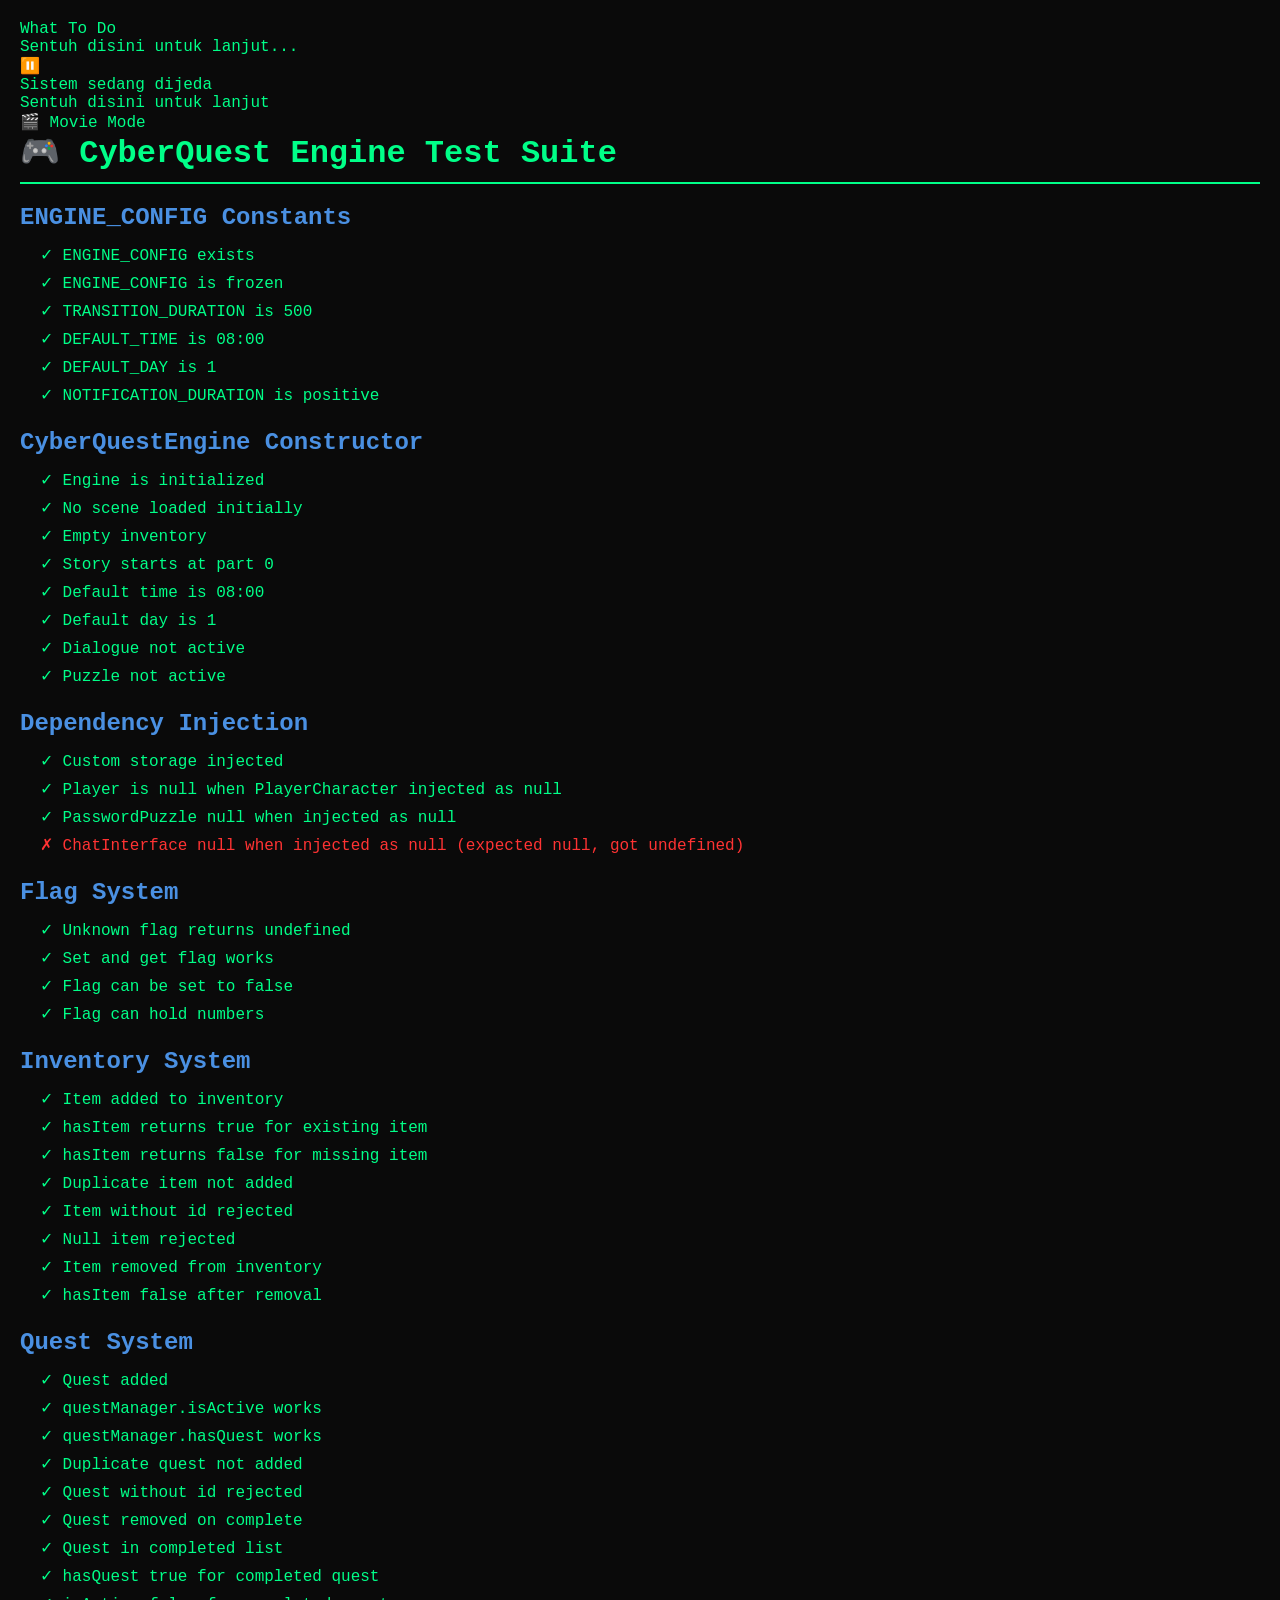
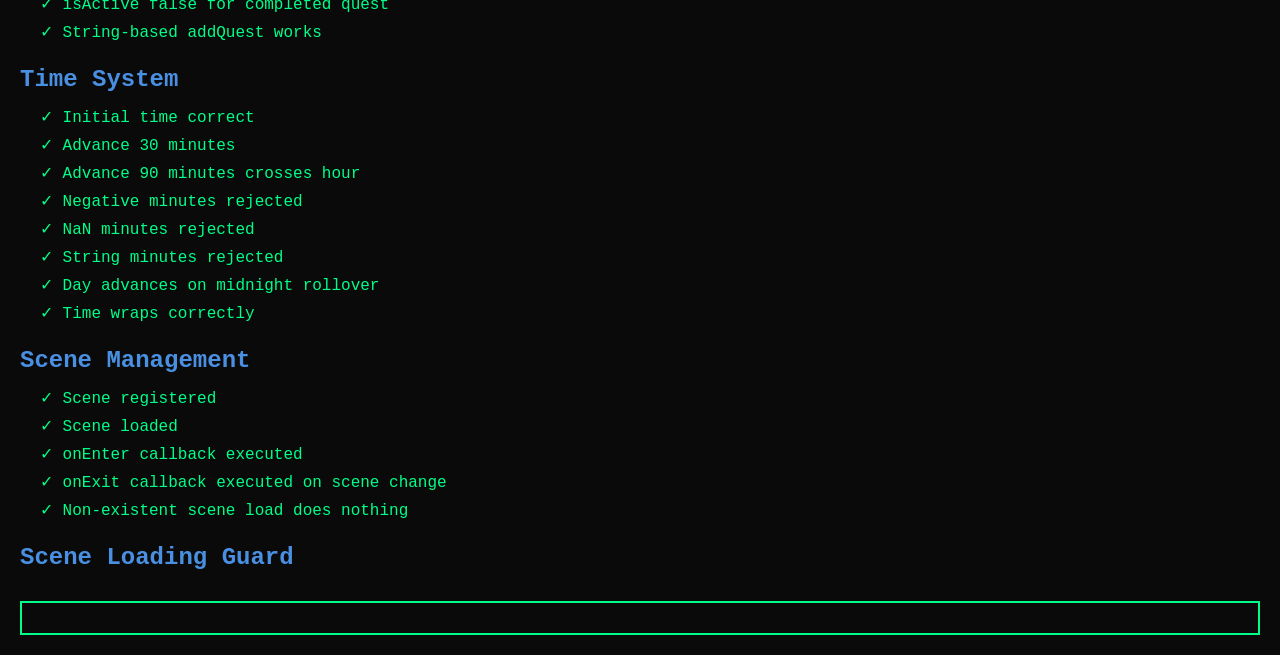
==== tests/test-runner.html @ 43cf333c "first commit" ====
<!DOCTYPE html>
<html lang="en">
<head>
    <meta charset="UTF-8">
    <title>CyberQuest Test Suite</title>
    <style>
        * { box-sizing: border-box; margin: 0; padding: 0; }
        body { 
            font-family: 'Courier New', monospace; 
            background: #0a0a0a; 
            color: #00ff88;
            padding: 20px;
        }
        h1 { 
            color: #00ff88; 
            margin-bottom: 20px;
            border-bottom: 2px solid #00ff88;
            padding-bottom: 10px;
        }
        h2 {
            color: #4a90e2;
            margin: 20px 0 10px;
        }
        .test-suite { margin: 10px 0; }
        .test-case { padding: 4px 0 4px 20px; }
        .pass { color: #00ff88; }
        .fail { color: #ff3333; }
        .error-detail { 
            color: #ff9800; 
            font-size: 0.85em; 
            padding-left: 40px; 
        }
        .summary {
            margin-top: 30px;
            padding: 15px;
            border: 2px solid #00ff88;
            font-size: 1.2em;
        }
        .summary.all-pass { border-color: #00ff88; }
        .summary.has-fail { border-color: #ff3333; }
    </style>
</head>
<body>
    <!-- Minimal DOM for engine tests -->
    <div id="game-container"></div>
    
    <h1>🎮 CyberQuest Engine Test Suite</h1>
    <div id="test-output"></div>
    <div id="test-summary" class="summary"></div>
    <!-- Load engine modules -->
    <script src="../engine/voice.js"></script>
    <script src="../engine/player.js"></script>
    <script src="../engine/puzzles/password-puzzle.js"></script>
    <script src="../engine/game.js"></script>
    
    <!-- Test framework -->
    <script src="test-engine.js"></script>
</body>

</html>
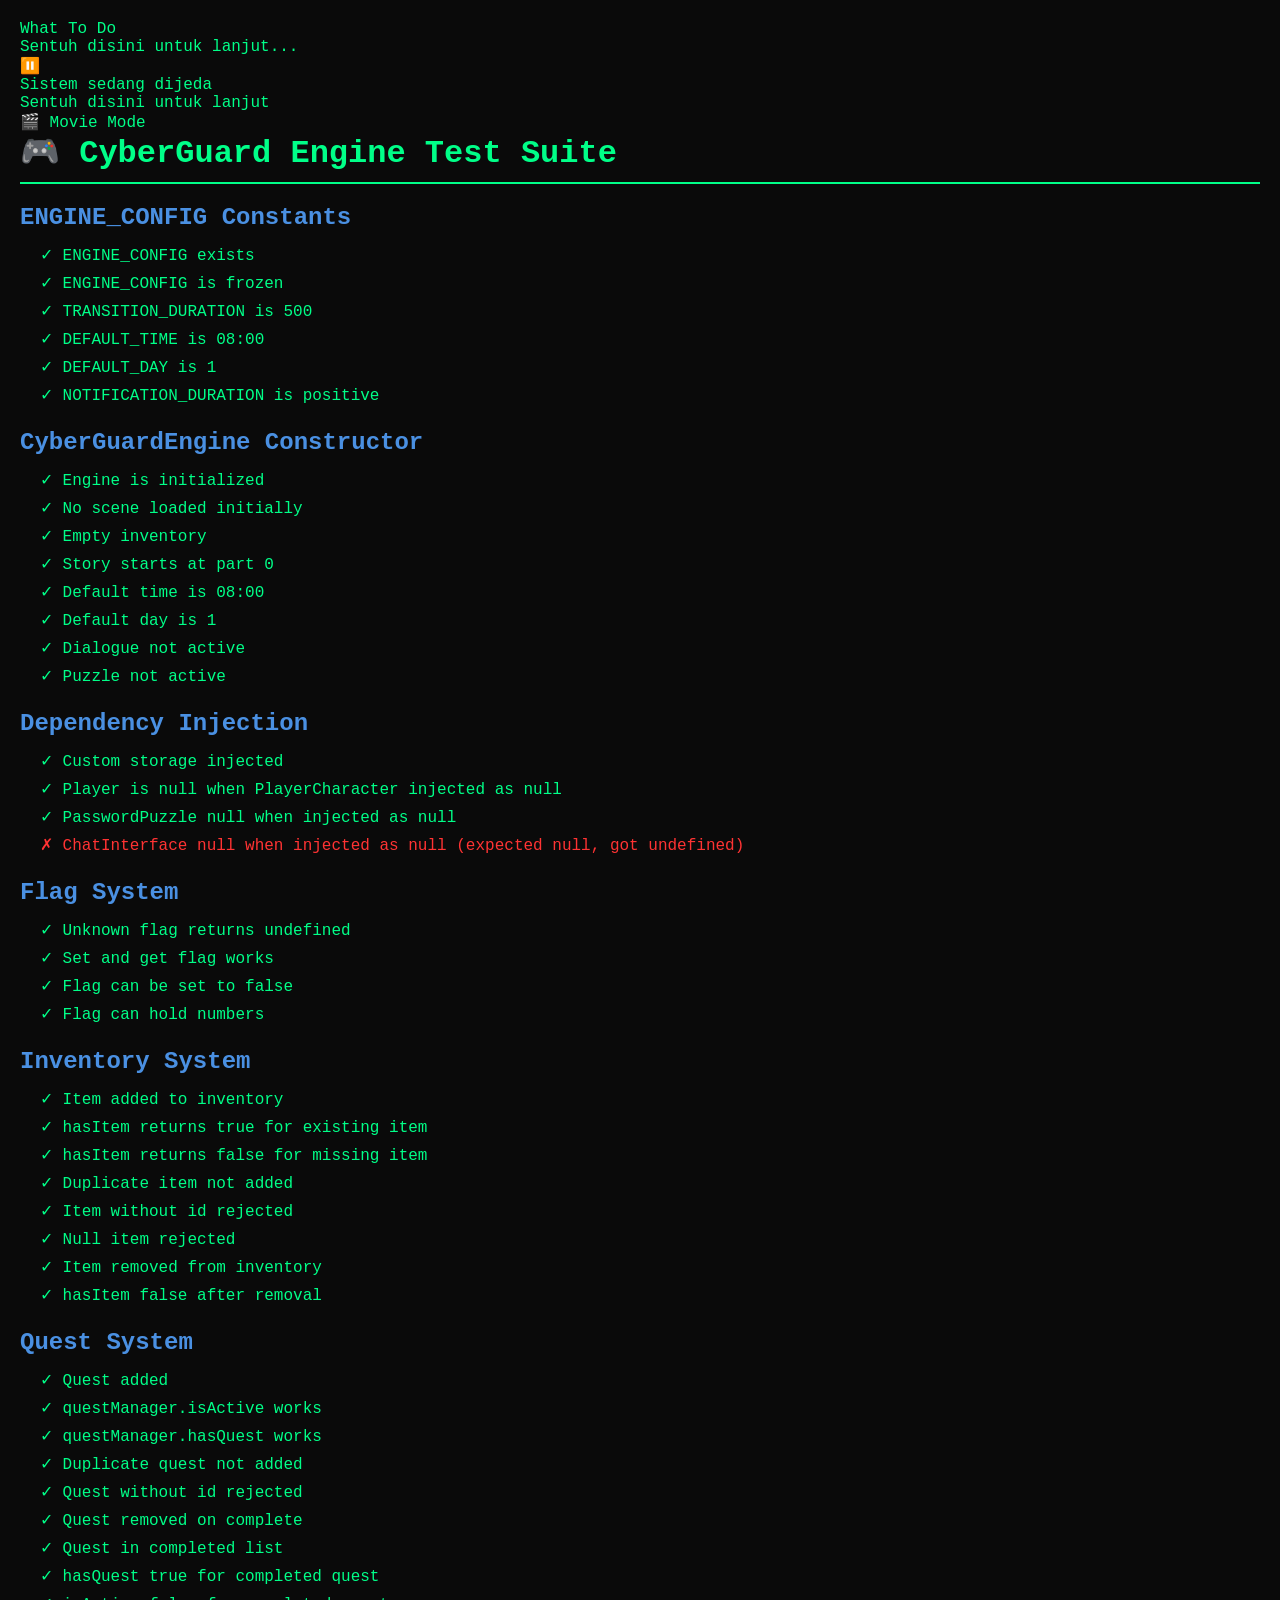
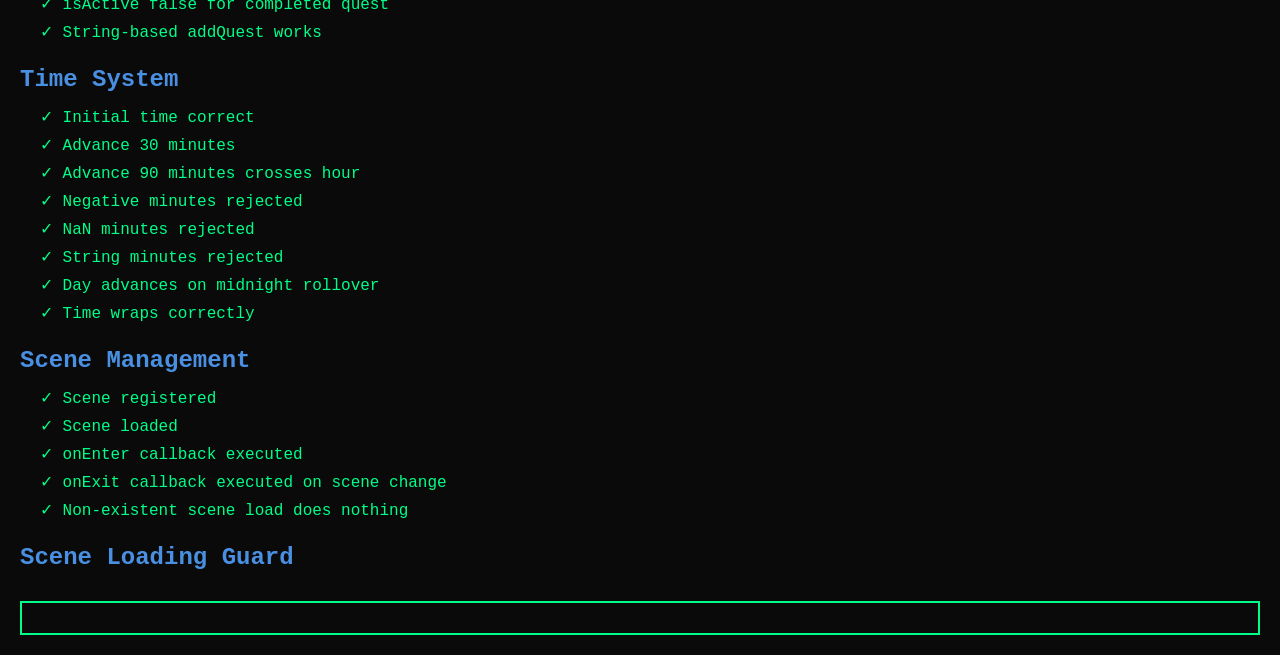
==== commit 35ac1816: "removes/updates unused line" ====
--- a/tests/test-runner.html
+++ b/tests/test-runner.html
@@ -2,7 +2,7 @@
 <html lang="en">
 <head>
     <meta charset="UTF-8">
-    <title>CyberQuest Test Suite</title>
+    <title>CyberGuard Test Suite</title>
     <style>
         * { box-sizing: border-box; margin: 0; padding: 0; }
         body { 
@@ -44,7 +44,7 @@
     <!-- Minimal DOM for engine tests -->
     <div id="game-container"></div>
     
-    <h1>🎮 CyberQuest Engine Test Suite</h1>
+    <h1>🎮 CyberGuard Engine Test Suite</h1>
     <div id="test-output"></div>
     <div id="test-summary" class="summary"></div>
     <!-- Load engine modules -->
